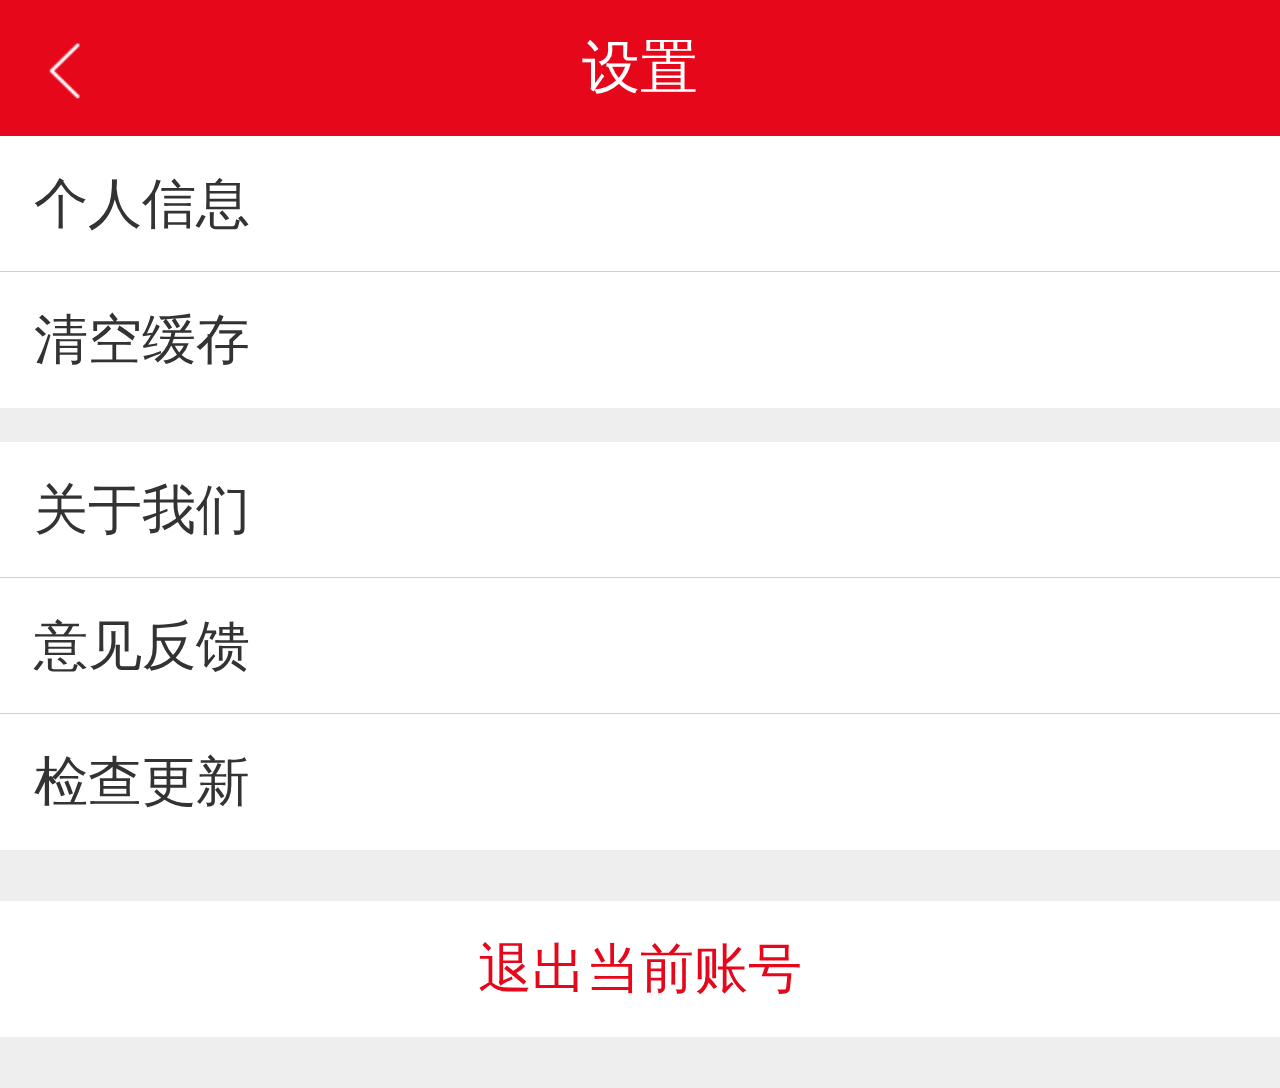
==== 作业2：我的-设置/index.html @ 3719e8c8 "初始化仓库" ====
<!DOCTYPE html>
<html lang="en">
<head>
    <meta charset="UTF-8">
    <title>我的-设置</title>
    <meta name="viewport"
          content="width=device-width,height=device-height,target-densitydpi=device-dpi,user-scalable = yes,initial-scale=1, minimum-scale=1, maximum-scale=1">
    <link rel="stylesheet" href="css/mycss.css">
</head>
<body>
<header class="loadnav">
    <a class="qBack"></a>
    <span>设置</span>
</header>
<section class="setContent">
    <a>个人信息</a>
    <a class="deleteReply">清空缓存</a>
    <a>关于我们</a>
    <a>意见反馈</a>
    <a>检查更新</a>
</section>
<footer class="outEsc">退出当前账号</footer>
</body>
<script src="js/jquery-1.12.4.js"></script>
<script src="js/remstyle.js"></script>
</html>
---- 作业2：我的-设置/css/mycss.css ----
*{
    margin:0;
    padding:0;
    border:0;
    outline:none;
    vertical-align:baseline;
}
img {
    border: none;
}
a {
    text-decoration: none;
}
html, body {
    background: #eee;
    font-size: 10px;
}

/*head����*/
.loadnav {
    width: 100%;
    height: 4rem;
    background: #e6071b;
    position: fixed;
    left: 0;
    top: 0;
    z-index: 10
}
.loadnav span {
    display: block;
    color: #fff;
    font-size: 1.7rem;
    text-align: center;
    line-height: 4rem;
}
.qBack {
    position: absolute;
    left: 0;
    top: 0;
    width: 4rem;
    height: 4rem;
    background: url(../images/back.png) no-repeat center;
    background-size: 80% 80%;
}


.setContent {
    width: 100%;
    padding-top: 4rem;
    box-sizing: border-box;
}
.setContent a {
    box-sizing: border-box;
    padding: 0 1rem;
    display: block;
    width: 100%;
    height: 4rem;
    line-height: 4rem;
    font-size: 1.6rem;
    color: #333;
    border-bottom: 1px solid #d1d1d1;
    background: #fff;
}
.setContent .deleteReply {
    margin-bottom: 1rem;
    border: none 0;
}
.setContent a:last-child {
    border: none 0;
}
.outEsc {
    margin: 1.5rem 0;
    width: 100%;
    height: 4rem;
    line-height: 4rem;
    color: #e6071b;
    font-size: 1.6rem;
    background: #fff;
    text-align: center;
}
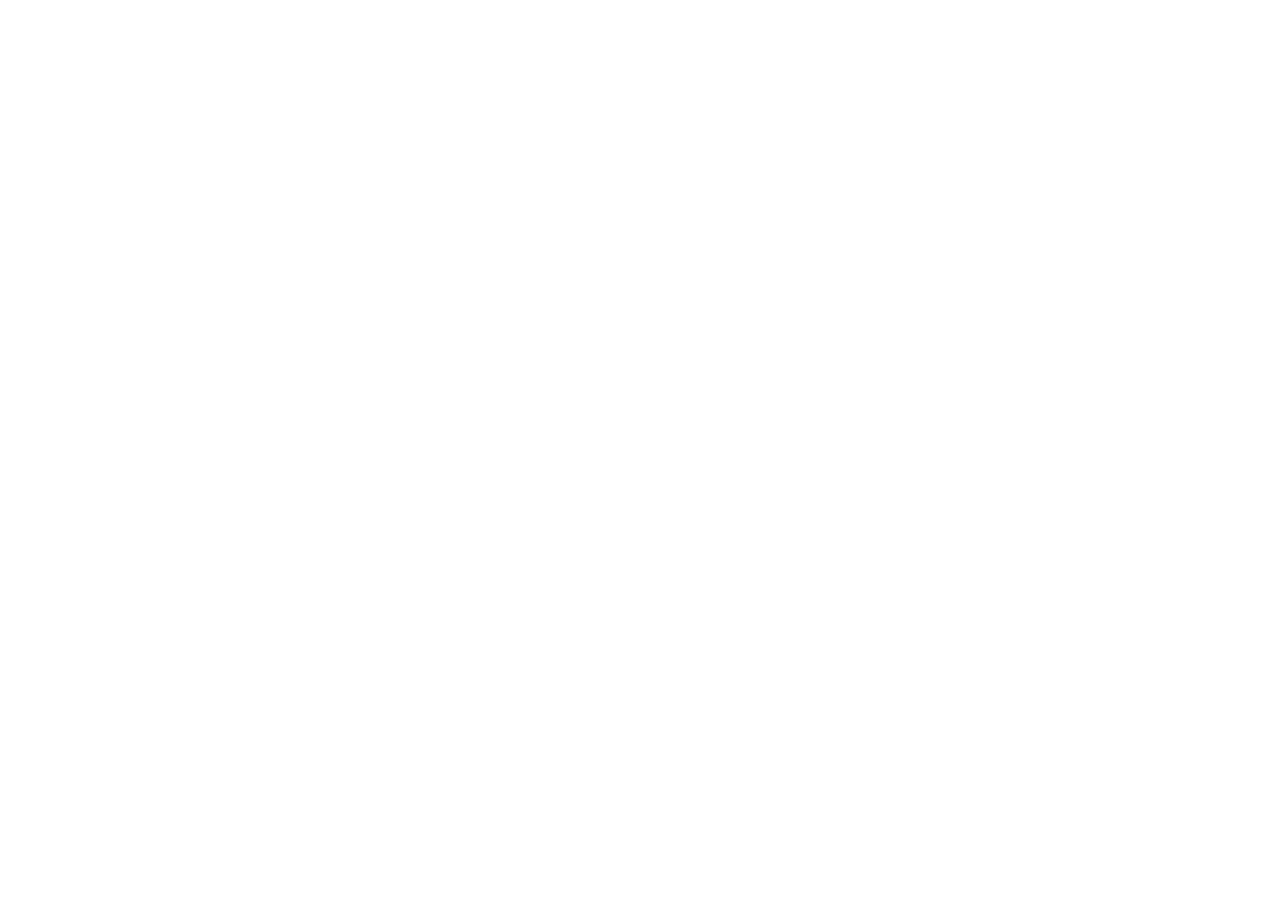
==== commit 0a2f0649: "创建js" ====
--- a/作业2：我的-设置/index.html
+++ b/作业2：我的-设置/index.html
@@ -1,26 +1,11 @@
 <!DOCTYPE html>
 <html lang="en">
-<head>
-    <meta charset="UTF-8">
+  <head>
+    <meta charset="UTF-8" />
+    <meta http-equiv="X-UA-Compatible" content="IE=edge" />
+    <meta name="viewport" content="width=device-width, initial-scale=1.0" />
     <title>我的-设置</title>
-    <meta name="viewport"
-          content="width=device-width,height=device-height,target-densitydpi=device-dpi,user-scalable = yes,initial-scale=1, minimum-scale=1, maximum-scale=1">
-    <link rel="stylesheet" href="css/mycss.css">
-</head>
-<body>
-<header class="loadnav">
-    <a class="qBack"></a>
-    <span>设置</span>
-</header>
-<section class="setContent">
-    <a>个人信息</a>
-    <a class="deleteReply">清空缓存</a>
-    <a>关于我们</a>
-    <a>意见反馈</a>
-    <a>检查更新</a>
-</section>
-<footer class="outEsc">退出当前账号</footer>
-</body>
-<script src="js/jquery-1.12.4.js"></script>
-<script src="js/remstyle.js"></script>
-</html>+    <link rel="stylesheet" href="./css/index.css" />
+  </head>
+  <body></body>
+</html>
--- a/作业2：我的-设置/css/index.css
+++ b/作业2：我的-设置/css/index.css
@@ -0,0 +1,10 @@
+* {
+  padding: 0;
+  margin: 0;
+}
+li {
+  list-style-type: none;
+}
+a {
+  text-decoration: none;
+}
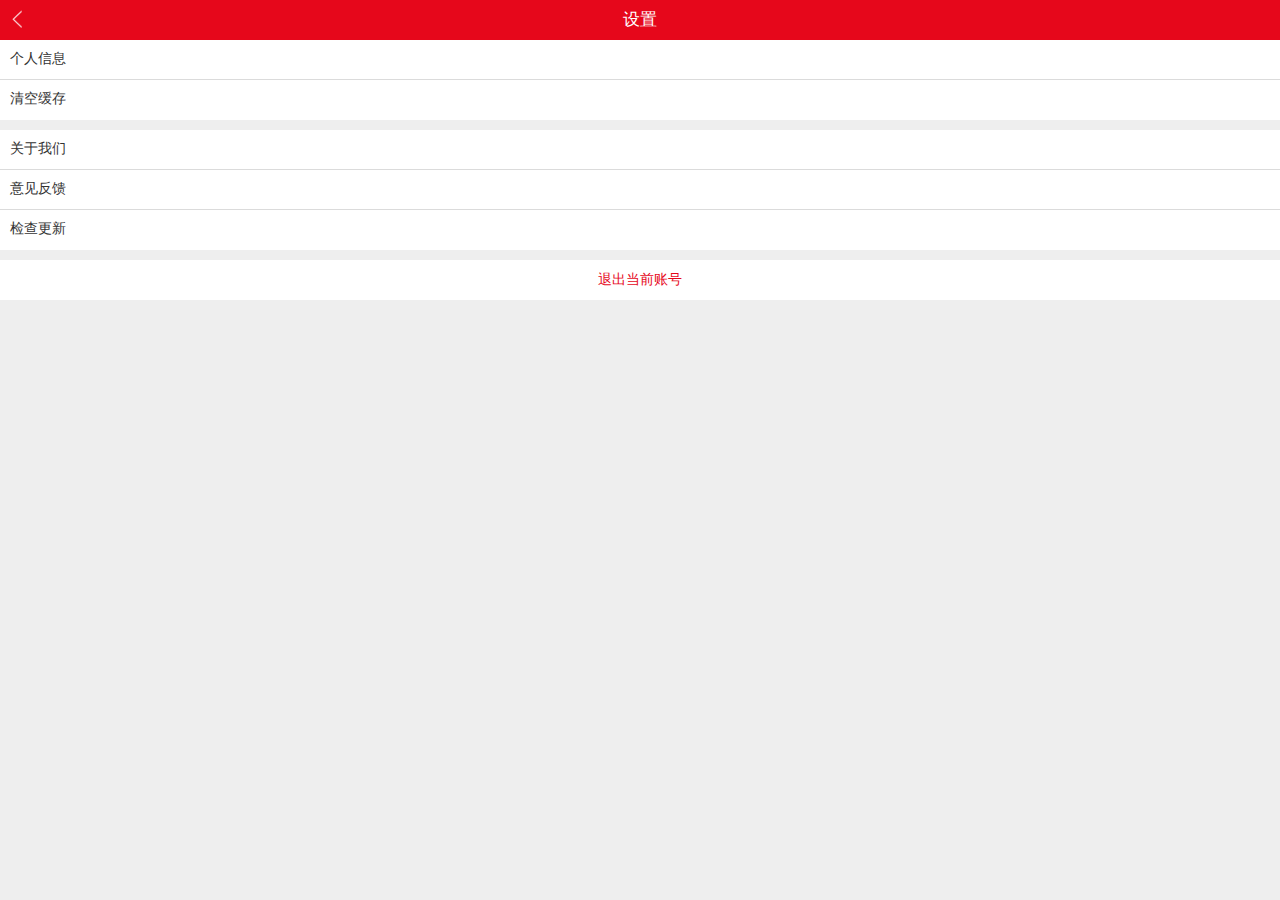
==== commit c2944b30: "作业2：我的-设置完成" ====
--- a/作业2：我的-设置/index.html
+++ b/作业2：我的-设置/index.html
@@ -7,5 +7,30 @@
     <title>我的-设置</title>
     <link rel="stylesheet" href="./css/index.css" />
   </head>
-  <body></body>
+  <body>
+    <!-- 头部 -->
+    <header>
+      <a href="##"> </a>
+      <p>设置</p>
+    </header>
+
+    <!-- 主要内容部分 -->
+    <main>
+      <ul>
+        <li><a href="##">个人信息</a></li>
+        <li><a href="##">清空缓存</a></li>
+      </ul>
+      <ul>
+        <li><a href="##">关于我们</a></li>
+        <li><a href="##">意见反馈</a></li>
+        <li><a href="##">检查更新</a></li>
+      </ul>
+    </main>
+
+    <!-- 底部 -->
+    <footer>
+      <a href="##">退出当前账号</a>
+    </footer>
+  </body>
+  <script src="./js/index.js"></script>
 </html>
--- a/作业2：我的-设置/css/index.css
+++ b/作业2：我的-设置/css/index.css
@@ -1,6 +1,11 @@
 * {
   padding: 0;
   margin: 0;
+}
+html,
+body {
+  font-size: 10px;
+  background-color: #eeeeee;
 }
 li {
   list-style-type: none;
@@ -8,3 +13,73 @@
 a {
   text-decoration: none;
 }
+/* 头部 */
+header {
+  width: 100%;
+  height: 4rem;
+  background-color: #e6071b;
+  position: fixed;
+  top: 0px;
+  left: 0px;
+  z-index: 1;
+}
+header a,
+header p {
+  float: left;
+}
+header a {
+  width: 3.5rem;
+  height: 100%;
+  background: url(../images/back.png) no-repeat 0.2rem 0.2rem;
+  background-size: 3.3rem;
+}
+header p {
+  width: auto;
+  height: 4rem;
+  color: #ffffff;
+  font-size: 1.7rem;
+  text-align: center;
+  line-height: 4rem;
+  position: absolute;
+  left: 50%;
+  transform: translate(-50%);
+}
+/* 主要内容部分 */
+main {
+  width: 100%;
+  height: auto;
+  margin-top: 4rem;
+}
+ul {
+  width: 100%;
+  height: auto;
+  margin-bottom: 1rem;
+}
+ul li {
+  width: 100%;
+  height: 4rem;
+  border-bottom: 0.1rem solid #dbdbdb;
+  background-color: #ffffff;
+  box-sizing: border-box;
+  padding: 1rem;
+}
+ul li:last-of-type {
+  border: none;
+}
+ul li a {
+  color: #333333;
+  font-size: 1.4rem;
+}
+/* 底部部分 */
+footer {
+  width: 100%;
+  height: 4rem;
+  background-color: #ffffff;
+  text-align: center;
+}
+footer a {
+  color: #333333;
+  font-size: 1.4rem;
+  color: #e6071b;
+  line-height: 4rem;
+}
